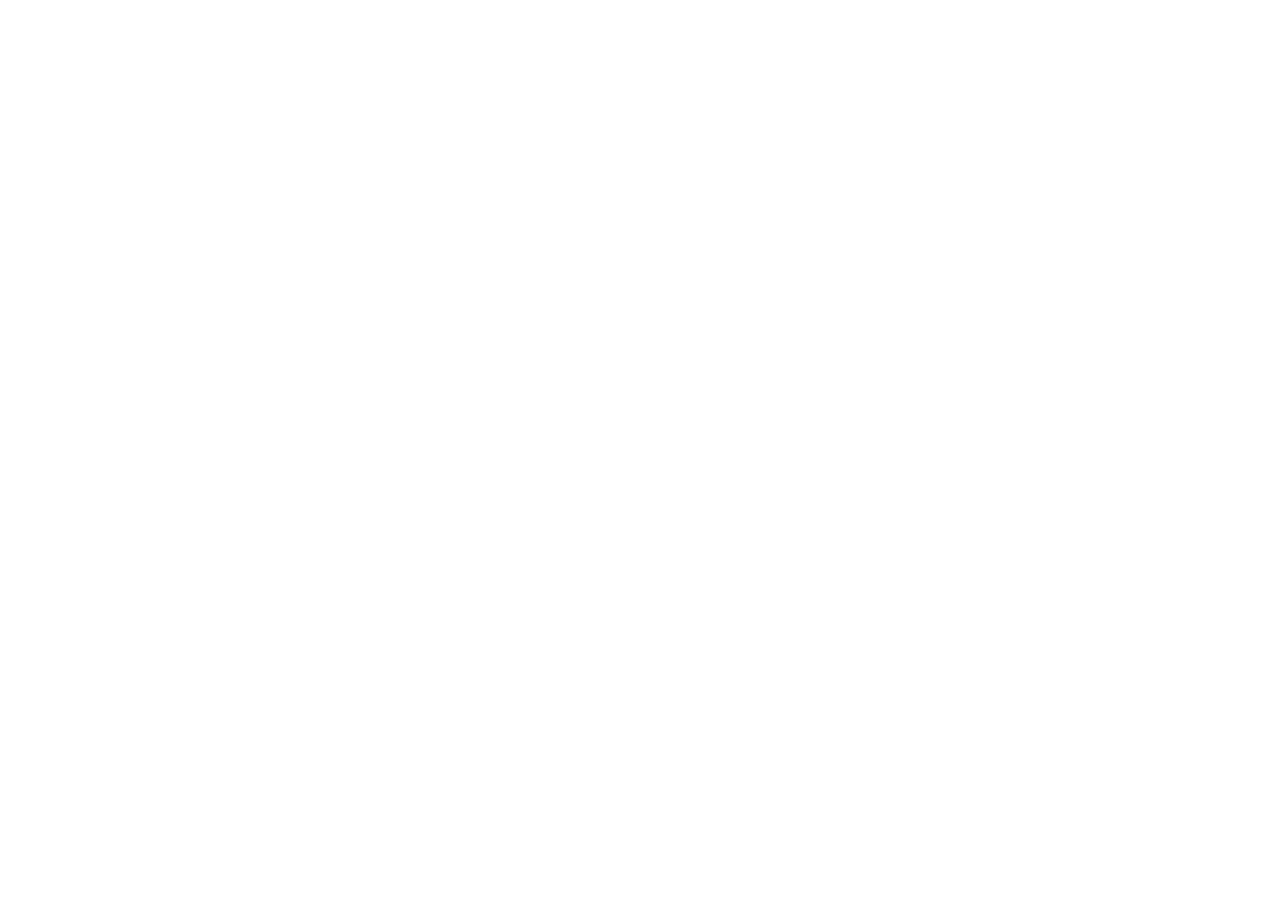
==== history.html @ 37041508 "Initial project upload" ====
<!DOCTYPE html>
<html lang="en">
<head>
    <meta charset="UTF-8">
    <meta name="viewport" content="width=device-width, initial-scale=1.0">
    <title>history</title>
</head>
<body>
    
</body>
</html>
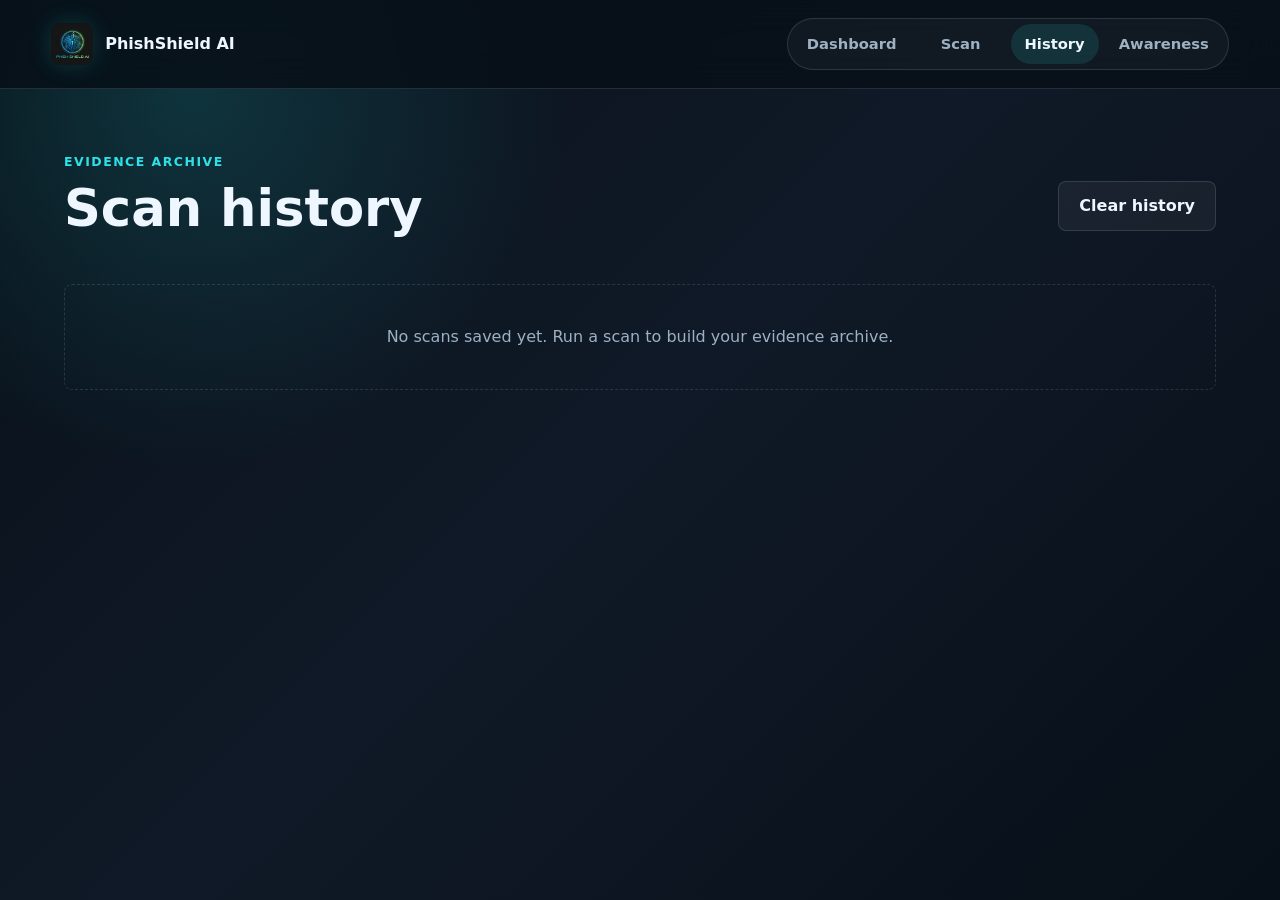
==== commit ffb66be7: "revamped done" ====
--- a/history.html
+++ b/history.html
@@ -3,9 +3,35 @@
 <head>
     <meta charset="UTF-8">
     <meta name="viewport" content="width=device-width, initial-scale=1.0">
-    <title>history</title>
+    <title>Scan History | PhishShield AI</title>
+    <link rel="stylesheet" href="style.css">
 </head>
 <body>
-    
+    <header class="site-header">
+        <a class="brand" href="index.html" aria-label="PhishShield AI home">
+            <img src="mainlogo.jpeg" alt="PhishShield AI logo">
+            <span>PhishShield AI</span>
+        </a>
+        <nav class="nav-links" aria-label="Primary navigation">
+            <a href="index.html">Dashboard</a>
+            <a href="search.html">Scan</a>
+            <a class="active" href="history.html">History</a>
+            <a href="awareness.html">Awareness</a>
+        </nav>
+    </header>
+
+    <main class="workspace">
+        <section class="history-header">
+            <div class="section-heading compact">
+                <p class="eyebrow">Evidence archive</p>
+                <h1>Scan history</h1>
+            </div>
+            <button id="clearHistory" class="btn secondary" type="button">Clear history</button>
+        </section>
+
+        <section id="historyList" class="history-list" aria-live="polite"></section>
+    </main>
+
+    <script src="script.js"></script>
 </body>
-</html>+</html>
--- a/style.css
+++ b/style.css
@@ -0,0 +1,612 @@
+:root {
+    --bg: #071018;
+    --surface: #0f1b25;
+    --surface-2: #142332;
+    --line: rgba(198, 229, 255, 0.14);
+    --text: #eef7ff;
+    --muted: #9db1c3;
+    --cyan: #2de2e6;
+    --green: #37d67a;
+    --amber: #ffb84d;
+    --red: #ff5c7a;
+    --blue: #5b8cff;
+    --shadow: 0 24px 70px rgba(0, 0, 0, 0.34);
+}
+
+* {
+    box-sizing: border-box;
+    margin: 0;
+    padding: 0;
+}
+
+body {
+    min-height: 100vh;
+    background:
+        radial-gradient(circle at 15% 10%, rgba(45, 226, 230, 0.16), transparent 28%),
+        linear-gradient(135deg, #071018 0%, #101927 48%, #071018 100%);
+    color: var(--text);
+    font-family: Inter, ui-sans-serif, system-ui, -apple-system, BlinkMacSystemFont, "Segoe UI", sans-serif;
+    line-height: 1.5;
+}
+
+a {
+    color: inherit;
+    text-decoration: none;
+}
+
+button,
+textarea {
+    font: inherit;
+}
+
+.site-header {
+    position: sticky;
+    top: 0;
+    z-index: 20;
+    display: flex;
+    align-items: center;
+    justify-content: space-between;
+    gap: 24px;
+    padding: 18px clamp(18px, 4vw, 64px);
+    border-bottom: 1px solid var(--line);
+    background: rgba(7, 16, 24, 0.86);
+    backdrop-filter: blur(18px);
+}
+
+.brand {
+    display: inline-flex;
+    align-items: center;
+    gap: 12px;
+    min-width: max-content;
+    font-weight: 800;
+    letter-spacing: 0;
+}
+
+.brand img {
+    width: 42px;
+    height: 42px;
+    border-radius: 10px;
+    object-fit: cover;
+    box-shadow: 0 0 24px rgba(45, 226, 230, 0.18);
+}
+
+.nav-links {
+    display: flex;
+    align-items: center;
+    gap: 6px;
+    padding: 5px;
+    border: 1px solid var(--line);
+    border-radius: 999px;
+    background: rgba(255, 255, 255, 0.04);
+}
+
+.nav-links a {
+    min-width: 88px;
+    padding: 9px 14px;
+    border-radius: 999px;
+    color: var(--muted);
+    font-size: 0.92rem;
+    font-weight: 700;
+    text-align: center;
+}
+
+.nav-links a:hover,
+.nav-links a.active {
+    background: rgba(45, 226, 230, 0.12);
+    color: var(--text);
+}
+
+main {
+    width: 100%;
+}
+
+.hero-section {
+    display: grid;
+    grid-template-columns: minmax(0, 1.05fr) minmax(320px, 0.72fr);
+    gap: clamp(28px, 6vw, 76px);
+    align-items: center;
+    min-height: calc(100vh - 79px);
+    padding: clamp(36px, 7vw, 92px) clamp(18px, 5vw, 76px);
+}
+
+.hero-content {
+    max-width: 760px;
+}
+
+.eyebrow {
+    margin-bottom: 10px;
+    color: var(--cyan);
+    font-size: 0.78rem;
+    font-weight: 900;
+    letter-spacing: 0.12em;
+    text-transform: uppercase;
+}
+
+h1 {
+    max-width: 880px;
+    font-size: clamp(2.35rem, 5.6vw, 5.4rem);
+    line-height: 0.98;
+    letter-spacing: 0;
+}
+
+.hero-copy {
+    max-width: 650px;
+    margin-top: 22px;
+    color: #c6d5e2;
+    font-size: clamp(1rem, 1.6vw, 1.22rem);
+}
+
+.hero-actions,
+.form-row,
+.history-header {
+    display: flex;
+    align-items: center;
+    gap: 14px;
+    flex-wrap: wrap;
+}
+
+.hero-actions {
+    margin-top: 32px;
+}
+
+.btn {
+    display: inline-flex;
+    align-items: center;
+    justify-content: center;
+    min-height: 46px;
+    padding: 12px 20px;
+    border: 1px solid transparent;
+    border-radius: 8px;
+    cursor: pointer;
+    font-weight: 850;
+    transition: transform 180ms ease, border-color 180ms ease, background 180ms ease;
+}
+
+.btn:hover {
+    transform: translateY(-1px);
+}
+
+.btn.primary {
+    background: linear-gradient(135deg, var(--cyan), var(--blue));
+    color: #031016;
+    box-shadow: 0 18px 40px rgba(45, 226, 230, 0.16);
+}
+
+.btn.secondary {
+    border-color: var(--line);
+    background: rgba(255, 255, 255, 0.05);
+    color: var(--text);
+}
+
+.hero-panel,
+.scanner-panel,
+.result-panel,
+.feature-card,
+.awareness-card,
+.checklist-panel,
+.history-card {
+    border: 1px solid var(--line);
+    border-radius: 8px;
+    background: rgba(15, 27, 37, 0.78);
+    box-shadow: var(--shadow);
+}
+
+.hero-panel {
+    position: relative;
+    display: grid;
+    gap: 18px;
+    padding: 22px;
+}
+
+.hero-panel::before {
+    content: "";
+    display: block;
+    width: 100%;
+    min-height: 250px;
+    border: 1px solid var(--line);
+    border-radius: 8px;
+    background:
+        linear-gradient(rgba(45, 226, 230, 0.1) 1px, transparent 1px),
+        linear-gradient(90deg, rgba(45, 226, 230, 0.1) 1px, transparent 1px),
+        url("mainlogo.jpeg") center / min(54%, 260px) no-repeat,
+        linear-gradient(150deg, rgba(91, 140, 255, 0.2), rgba(55, 214, 122, 0.09));
+    background-size: 28px 28px, 28px 28px, auto, auto;
+}
+
+.risk-card {
+    display: grid;
+    gap: 12px;
+    padding: 20px;
+    border-radius: 8px;
+    background: linear-gradient(135deg, rgba(255, 184, 77, 0.16), rgba(255, 92, 122, 0.1));
+}
+
+.risk-card > div,
+.history-meta,
+.score-line {
+    display: flex;
+    align-items: center;
+    justify-content: space-between;
+    gap: 12px;
+}
+
+.status-dot {
+    display: inline-block;
+    width: 10px;
+    height: 10px;
+    margin-right: 8px;
+    border-radius: 999px;
+    background: var(--green);
+}
+
+.status-dot.warning {
+    background: var(--amber);
+}
+
+.status-dot.danger {
+    background: var(--red);
+}
+
+.muted {
+    color: var(--muted);
+}
+
+.risk-card strong,
+.score {
+    font-size: 2.4rem;
+    line-height: 1;
+}
+
+.risk-card small,
+.feature-card p,
+.awareness-card p,
+.checklist,
+.history-card p {
+    color: var(--muted);
+}
+
+.mini-grid,
+.feature-grid,
+.awareness-grid {
+    display: grid;
+    gap: 16px;
+}
+
+.mini-grid {
+    grid-template-columns: repeat(3, 1fr);
+}
+
+.mini-grid div {
+    padding: 16px;
+    border: 1px solid var(--line);
+    border-radius: 8px;
+    background: rgba(255, 255, 255, 0.04);
+}
+
+.mini-grid span {
+    display: block;
+    color: var(--muted);
+    font-size: 0.82rem;
+}
+
+.mini-grid strong {
+    display: block;
+    margin-top: 6px;
+    font-size: 1.7rem;
+}
+
+.feature-band,
+.workspace {
+    padding: clamp(28px, 5vw, 64px) clamp(18px, 5vw, 76px);
+}
+
+.section-heading {
+    margin-bottom: 24px;
+}
+
+.section-heading h2,
+.section-heading h1 {
+    font-size: clamp(2rem, 3.8vw, 3.5rem);
+    line-height: 1.05;
+}
+
+.section-heading.compact h1 {
+    font-size: clamp(2rem, 4vw, 4.2rem);
+}
+
+.feature-grid {
+    grid-template-columns: repeat(3, minmax(0, 1fr));
+}
+
+.feature-card,
+.awareness-card {
+    padding: 24px;
+}
+
+.feature-icon {
+    display: inline-flex;
+    align-items: center;
+    justify-content: center;
+    width: 42px;
+    height: 42px;
+    margin-bottom: 28px;
+    border: 1px solid rgba(45, 226, 230, 0.36);
+    border-radius: 8px;
+    background: rgba(45, 226, 230, 0.08);
+    color: var(--cyan);
+    font-size: 0.9rem;
+    font-weight: 900;
+}
+
+.feature-card h3,
+.awareness-card h2 {
+    margin-bottom: 10px;
+    font-size: 1.25rem;
+}
+
+.scan-layout {
+    display: grid;
+    grid-template-columns: minmax(0, 0.9fr) minmax(320px, 0.7fr);
+    gap: 22px;
+    align-items: start;
+}
+
+.scanner-panel,
+.result-panel {
+    padding: clamp(18px, 3vw, 30px);
+}
+
+.scan-form {
+    display: grid;
+    gap: 14px;
+}
+
+.scan-form label {
+    color: #dce9f3;
+    font-weight: 800;
+}
+
+textarea {
+    width: 100%;
+    min-height: 230px;
+    resize: vertical;
+    padding: 16px;
+    border: 1px solid var(--line);
+    border-radius: 8px;
+    outline: none;
+    background: rgba(2, 8, 13, 0.5);
+    color: var(--text);
+}
+
+textarea:focus {
+    border-color: rgba(45, 226, 230, 0.68);
+    box-shadow: 0 0 0 4px rgba(45, 226, 230, 0.08);
+}
+
+.form-row {
+    justify-content: space-between;
+}
+
+.toggle {
+    display: inline-flex;
+    align-items: center;
+    gap: 10px;
+    color: var(--muted);
+}
+
+.toggle input {
+    width: 18px;
+    height: 18px;
+    accent-color: var(--cyan);
+}
+
+.quick-examples {
+    display: flex;
+    gap: 10px;
+    flex-wrap: wrap;
+    margin-top: 20px;
+}
+
+.quick-examples button {
+    min-height: 38px;
+    padding: 8px 12px;
+    border: 1px solid var(--line);
+    border-radius: 8px;
+    background: rgba(255, 255, 255, 0.04);
+    color: var(--muted);
+    cursor: pointer;
+    font-weight: 750;
+}
+
+.result-panel {
+    min-height: 480px;
+}
+
+.empty-state {
+    display: grid;
+    min-height: 410px;
+    place-items: center;
+    align-content: center;
+    gap: 12px;
+    text-align: center;
+}
+
+.empty-state img {
+    width: 92px;
+    height: 92px;
+    border-radius: 20px;
+    object-fit: cover;
+    opacity: 0.82;
+}
+
+.result-header {
+    display: grid;
+    grid-template-columns: auto 1fr;
+    gap: 18px;
+    align-items: center;
+    margin-bottom: 20px;
+}
+
+.score-ring {
+    display: grid;
+    width: 116px;
+    height: 116px;
+    place-items: center;
+    border-radius: 50%;
+    background: conic-gradient(var(--ring-color) calc(var(--score) * 1%), rgba(255, 255, 255, 0.08) 0);
+}
+
+.score-ring span {
+    display: grid;
+    width: 86px;
+    height: 86px;
+    place-items: center;
+    border-radius: 50%;
+    background: #0b1620;
+    font-size: 1.8rem;
+    font-weight: 900;
+}
+
+.label-pill {
+    display: inline-flex;
+    width: fit-content;
+    margin-bottom: 9px;
+    padding: 6px 10px;
+    border-radius: 999px;
+    background: rgba(255, 255, 255, 0.08);
+    color: var(--label-color);
+    font-size: 0.78rem;
+    font-weight: 900;
+    text-transform: uppercase;
+}
+
+.evidence-list,
+.recommendations,
+.checklist {
+    display: grid;
+    gap: 10px;
+    margin-top: 14px;
+    list-style: none;
+}
+
+.evidence-list li,
+.recommendations li,
+.checklist li {
+    padding: 12px 14px;
+    border: 1px solid var(--line);
+    border-radius: 8px;
+    background: rgba(255, 255, 255, 0.035);
+}
+
+.result-section + .result-section {
+    margin-top: 24px;
+}
+
+.history-header {
+    justify-content: space-between;
+    margin-bottom: 24px;
+}
+
+.history-list {
+    display: grid;
+    gap: 14px;
+}
+
+.history-card {
+    display: grid;
+    grid-template-columns: 1fr auto;
+    gap: 16px;
+    padding: 18px;
+}
+
+.history-card code {
+    display: block;
+    max-width: min(920px, 76vw);
+    overflow: hidden;
+    color: #d8f5ff;
+    text-overflow: ellipsis;
+    white-space: nowrap;
+}
+
+.history-score {
+    align-self: center;
+    min-width: 72px;
+    padding: 11px;
+    border-radius: 8px;
+    background: rgba(255, 255, 255, 0.05);
+    color: var(--label-color);
+    font-weight: 900;
+    text-align: center;
+}
+
+.awareness-grid {
+    grid-template-columns: repeat(4, minmax(0, 1fr));
+}
+
+.checklist-panel {
+    display: grid;
+    grid-template-columns: 0.55fr 1fr;
+    gap: 28px;
+    align-items: start;
+    margin-top: 20px;
+    padding: 26px;
+}
+
+.empty-history {
+    padding: 40px;
+    border: 1px dashed var(--line);
+    border-radius: 8px;
+    color: var(--muted);
+    text-align: center;
+}
+
+@media (max-width: 980px) {
+    .hero-section,
+    .scan-layout,
+    .checklist-panel {
+        grid-template-columns: 1fr;
+    }
+
+    .feature-grid,
+    .awareness-grid {
+        grid-template-columns: repeat(2, minmax(0, 1fr));
+    }
+}
+
+@media (max-width: 720px) {
+    .site-header {
+        position: static;
+        align-items: flex-start;
+        flex-direction: column;
+    }
+
+    .nav-links {
+        width: 100%;
+        overflow-x: auto;
+        justify-content: flex-start;
+        border-radius: 8px;
+    }
+
+    .nav-links a {
+        min-width: max-content;
+    }
+
+    .hero-section {
+        min-height: auto;
+    }
+
+    .mini-grid,
+    .feature-grid,
+    .awareness-grid {
+        grid-template-columns: 1fr;
+    }
+
+    .result-header,
+    .history-card {
+        grid-template-columns: 1fr;
+    }
+
+    .history-score {
+        width: fit-content;
+    }
+}
